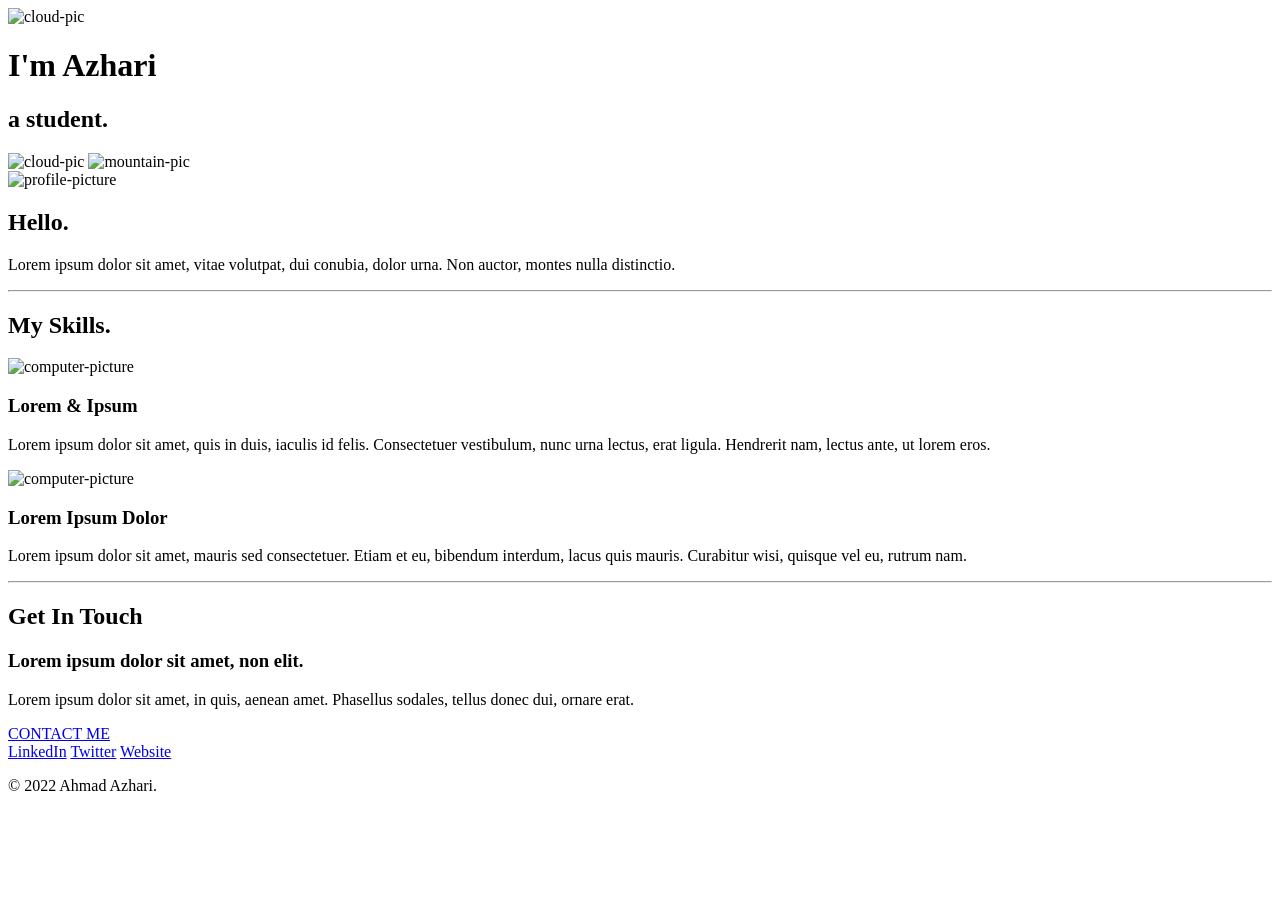
==== css-mysite/html/index.html @ f2881370 "simple personal site using html and css" ====
<!DOCTYPE html>
<html>
    <head>
        <meta charset="UTF-8" content>
        <title>Ahmad Azhari Site's</title>
        <link rel="stylesheet" href="css/styles.css">
        <link rel="icon" href="images/favicon.ico">
        <link rel="preconnect" href="https://fonts.googleapis.com">
        <link rel="preconnect" href="https://fonts.gstatic.com" crossorigin>
        <link href="https://fonts.googleapis.com/css2?family=Merriweather&family=Montserrat&family=Sacramento&display=swap" rel="stylesheet">

    </head>

    <body>
        <div class="top-container">
            <img class="top-cloud" src="images/cloud.png" alt="cloud-pic">
            <h1>I'm Azhari</h1>
            <h2>a student.</h2>
            <img class="bot-cloud" src="images/cloud.png" alt="cloud-pic">
            <img src="images/mountain.png" alt="mountain-pic">
        </div>
        <div class="middle-container">
            <div class="profile">
              <img class="vector-pic" src="images/foto azhari.JPG" alt="profile-picture">
              <h2>Hello.</h2>
              <p>Lorem ipsum dolor sit amet, vitae volutpat, dui conubia, dolor urna. Non auctor, montes nulla distinctio.</p>
            </div>
            <hr>
            <div class="skills">
              <h2>My Skills.</h2>
              <div class="skill-row">
                <img class="skill-img-1" src="images/computer.png" alt="computer-picture">
                <h3>Lorem & Ipsum</h3>
                <p class="skill-1-desc">Lorem ipsum dolor sit amet, quis in duis, iaculis id felis. Consectetuer vestibulum, nunc urna lectus, erat ligula. Hendrerit nam, lectus ante, ut lorem eros.</p>
              </div>
              <div class="skill-row">
                <img class="skill-img-2" src="images/computer.png" alt="computer-picture">
                <h3>Lorem Ipsum Dolor</h3>
                <p class="skill-2-desc">Lorem ipsum dolor sit amet, mauris sed consectetuer. Etiam et eu, bibendum interdum, lacus quis mauris. Curabitur wisi, quisque vel eu, rutrum nam.</p>
              </div>
            </div>
            <hr>
            <div class="contact-me">
              <h2>Get In Touch</h2>
              <h3>Lorem ipsum dolor sit amet, non elit.</h3>
              <p>Lorem ipsum dolor sit amet, in quis, aenean amet. Phasellus sodales, tellus donec dui, ornare erat.</p>
              <a class="btn" href="mailto:name@email.com">CONTACT ME</a>
            </div>
        </div>
          
          
        <div class="bottom-container">
            <a class="footer-link" href="https://www.linkedin.com/">LinkedIn</a>
            <a class="footer-link" href="https://twitter.com/">Twitter</a>
            <a class="footer-link" href="https://www.appbrewery.co/">Website</a>
            <p>© 2022 Ahmad Azhari.</p>
        </div>
    </body>
</html>
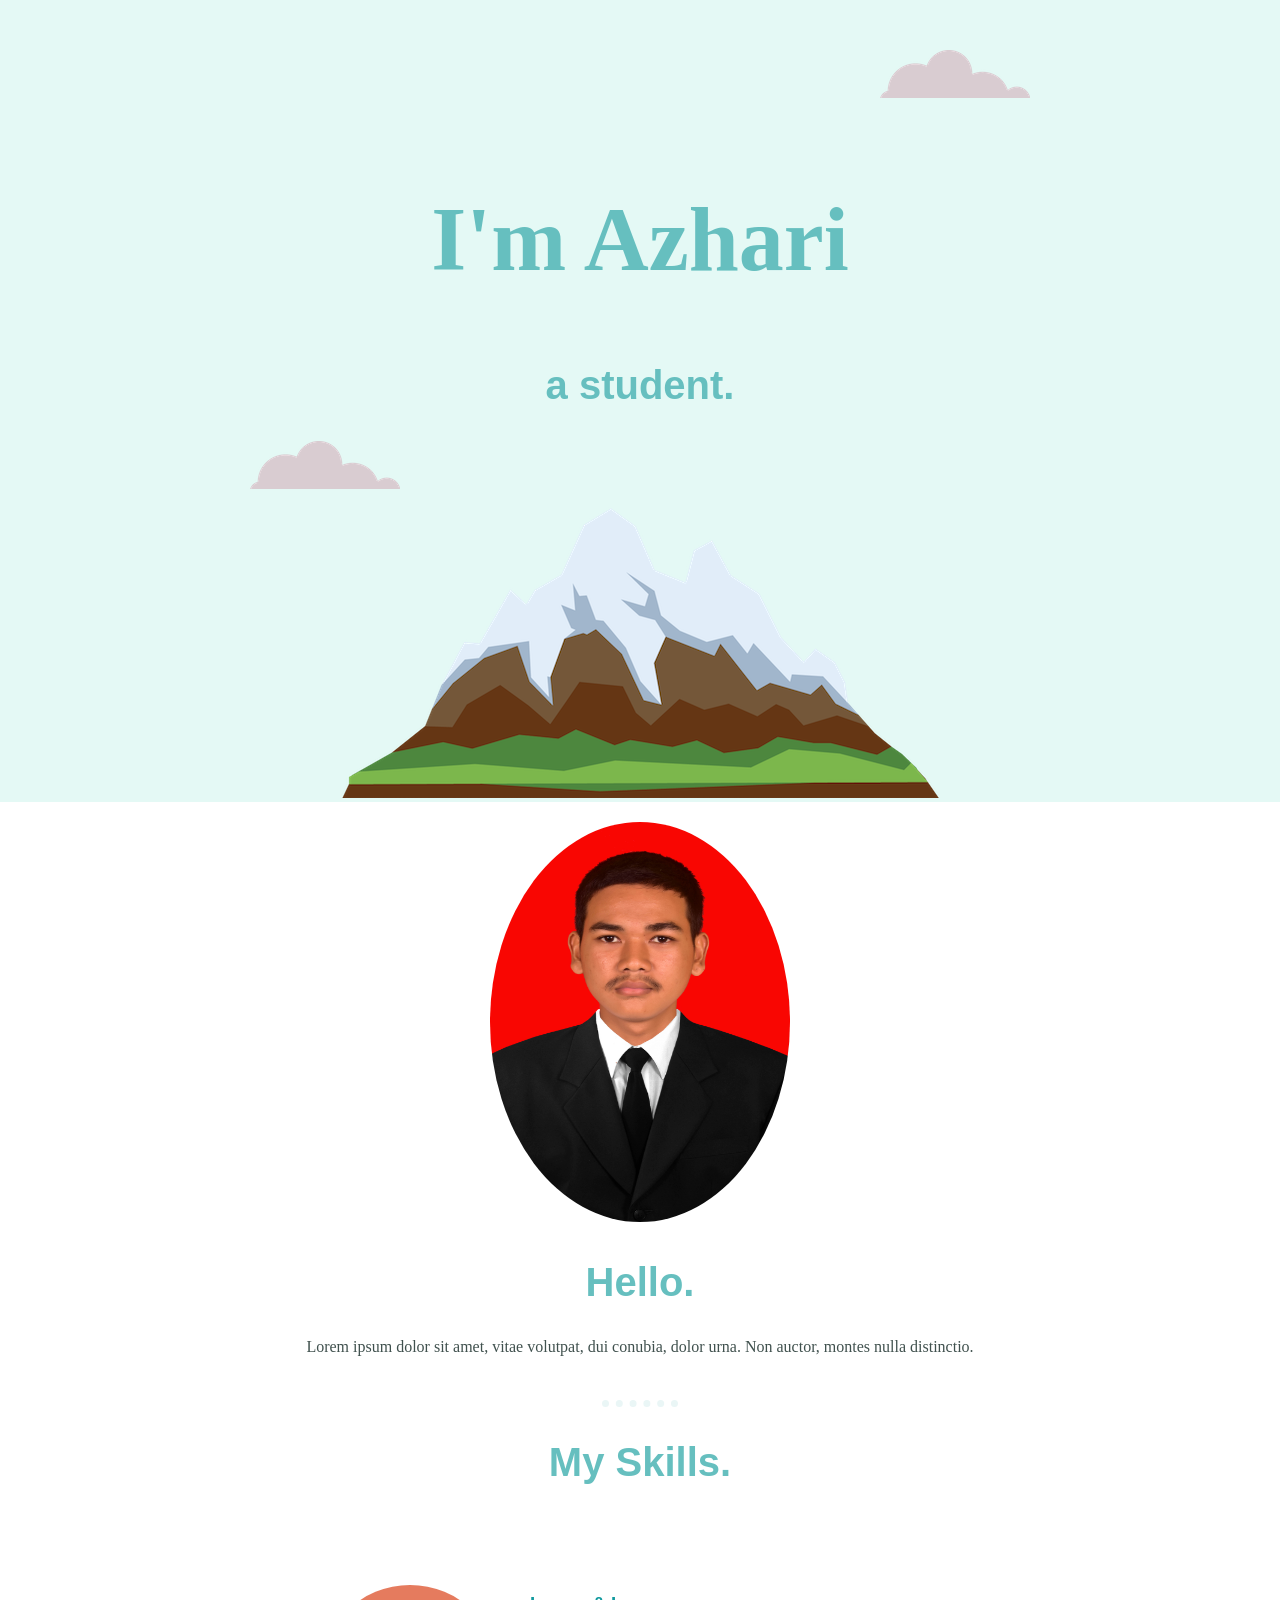
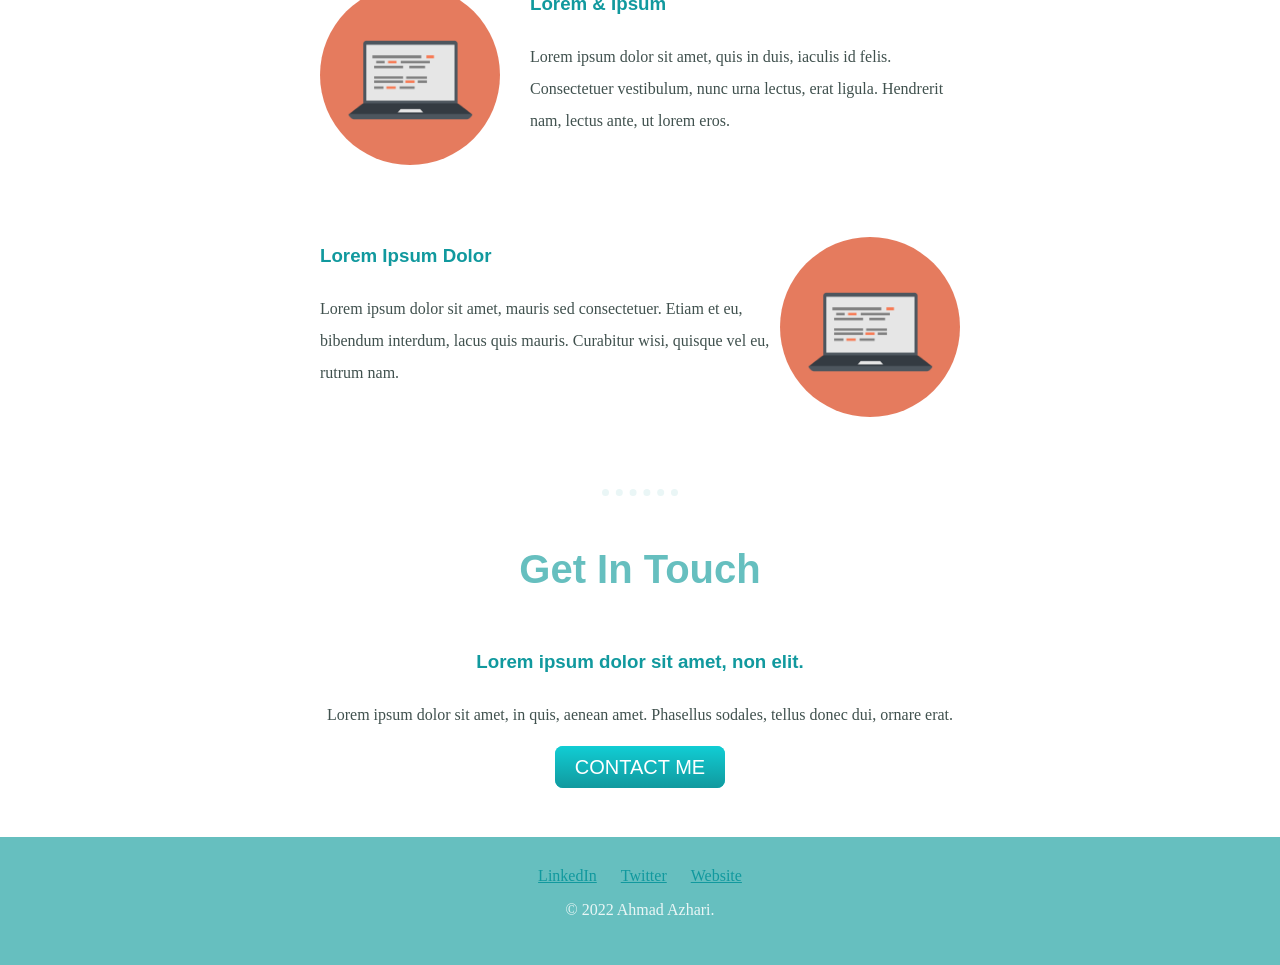
==== commit c444a816: "simple personal site using css and html" ====
--- a/css-mysite/html/index.html
+++ b/css-mysite/html/index.html
@@ -3,8 +3,8 @@
     <head>
         <meta charset="UTF-8" content>
         <title>Ahmad Azhari Site's</title>
-        <link rel="stylesheet" href="css/styles.css">
-        <link rel="icon" href="images/favicon.ico">
+        <link rel="stylesheet" href="../css/styles.css">
+        <link rel="icon" href="../images/favicon.ico">
         <link rel="preconnect" href="https://fonts.googleapis.com">
         <link rel="preconnect" href="https://fonts.gstatic.com" crossorigin>
         <link href="https://fonts.googleapis.com/css2?family=Merriweather&family=Montserrat&family=Sacramento&display=swap" rel="stylesheet">
@@ -13,15 +13,15 @@
 
     <body>
         <div class="top-container">
-            <img class="top-cloud" src="images/cloud.png" alt="cloud-pic">
+            <img class="top-cloud" src="../images/cloud.png" alt="cloud-pic">
             <h1>I'm Azhari</h1>
             <h2>a student.</h2>
-            <img class="bot-cloud" src="images/cloud.png" alt="cloud-pic">
-            <img src="images/mountain.png" alt="mountain-pic">
+            <img class="bot-cloud" src="../images/cloud.png" alt="cloud-pic">
+            <img src="../images/mountain.png" alt="mountain-pic">
         </div>
         <div class="middle-container">
             <div class="profile">
-              <img class="vector-pic" src="images/foto azhari.JPG" alt="profile-picture">
+              <img class="vector-pic" src="../images/foto azhari.JPG" alt="profile-picture">
               <h2>Hello.</h2>
               <p>Lorem ipsum dolor sit amet, vitae volutpat, dui conubia, dolor urna. Non auctor, montes nulla distinctio.</p>
             </div>
@@ -29,12 +29,12 @@
             <div class="skills">
               <h2>My Skills.</h2>
               <div class="skill-row">
-                <img class="skill-img-1" src="images/computer.png" alt="computer-picture">
+                <img class="skill-img-1" src="../images/computer.png" alt="computer-picture">
                 <h3>Lorem & Ipsum</h3>
                 <p class="skill-1-desc">Lorem ipsum dolor sit amet, quis in duis, iaculis id felis. Consectetuer vestibulum, nunc urna lectus, erat ligula. Hendrerit nam, lectus ante, ut lorem eros.</p>
               </div>
               <div class="skill-row">
-                <img class="skill-img-2" src="images/computer.png" alt="computer-picture">
+                <img class="skill-img-2" src="../images/computer.png" alt="computer-picture">
                 <h3>Lorem Ipsum Dolor</h3>
                 <p class="skill-2-desc">Lorem ipsum dolor sit amet, mauris sed consectetuer. Etiam et eu, bibendum interdum, lacus quis mauris. Curabitur wisi, quisque vel eu, rutrum nam.</p>
               </div>
@@ -50,9 +50,9 @@
           
           
         <div class="bottom-container">
-            <a class="footer-link" href="https://www.linkedin.com/">LinkedIn</a>
-            <a class="footer-link" href="https://twitter.com/">Twitter</a>
-            <a class="footer-link" href="https://www.appbrewery.co/">Website</a>
+            <a class="footer-link" href="https://www.linkedin.com/in/ahmad-azhari-b33840193/" target="_blank">LinkedIn</a>
+            <a class="footer-link" href="https://twitter.com/" target="_blank">Twitter</a>
+            <a class="footer-link" href="https://bio.link/ahmadazhari" target="_blank">Website</a>
             <p>© 2022 Ahmad Azhari.</p>
         </div>
     </body>
--- a/css-mysite/css/styles.css
+++ b/css-mysite/css/styles.css
@@ -0,0 +1,134 @@
+body {
+    margin: 0;
+    text-align: center;
+    font-family: 'Merriweather', serif;
+}
+
+h1 {
+    font-size: 5.625rem;
+    color:  #66BFBF;
+    margin: 50px auto 0 auto;
+    font-family: 'Sacramento', cursive;
+    line-height: 2;
+}
+
+h2 {
+    font-family: 'Montserrat', sans-serif;
+    font-size: 2.5rem;
+    font-weight: bold;
+    color:  #66BFBF;
+}
+
+h3 {
+    font-family: 'Montserrat', sans-serif;
+    color: #11999E;
+}
+
+hr {
+    border-width: 7px;
+    border-style: dotted none none;
+    color: #EAF6F6;
+    width: 6%;
+}
+
+.top-container {
+    padding-top: 100px;
+    position: relative;
+    background-color: #E4F9F5;
+    margin-left: 0;
+}
+
+.profile {
+    padding-top: 20px;
+    padding-bottom: 20px;
+}
+
+.middle-container {
+    color: #40514E;
+    margin-bottom: 50px;
+}
+
+.bottom-container {
+   padding: 30px;
+   background-color: #66BFBF;
+   color: #EAF6F6;
+   font-size: 16px;
+}
+
+.footer-link {
+    color: #11999E;
+    padding: 10px;
+}
+
+.skill-row {
+    width: 50%;
+    margin: 100px auto 100px auto;
+    text-align: left;
+    line-height: 2;
+}
+
+.vector-pic {
+    height: 400px;
+    width: 300px;
+    border-radius: 100%;
+}
+
+.skill-img-1 {
+    width: 25%;
+    width: 180px;
+    height: 180px;
+    float: left;
+    margin-right: 30px;
+    border-radius: 100%;
+}
+
+.skill-img-2 {
+    width: 25%;
+    width: 180px;
+    height: 180px;  
+    float: right;
+    margin-left: 10px;
+    border-radius: 100%;
+}
+
+.top-cloud {
+    position: absolute;
+    top: 50px;
+    right: 250px;
+}
+
+.bot-cloud {
+    position: absolute;
+    left: 250px;
+}
+
+.contact-me {
+    line-height: 2;
+}
+
+.btn {
+    background: #11cdd4;
+    background-image: -webkit-linear-gradient(top, #11cdd4, #11999e);
+    background-image: -moz-linear-gradient(top, #11cdd4, #11999e);
+    background-image: -ms-linear-gradient(top, #11cdd4, #11999e);
+    background-image: -o-linear-gradient(top, #11cdd4, #11999e);
+    background-image: linear-gradient(to bottom, #11cdd4, #11999e);
+    -webkit-border-radius: 8;
+    -moz-border-radius: 8;
+    border-radius: 8px;
+    font-family: Arial;
+    color: #ffffff;
+    font-size: 20px;
+    padding: 10px 20px 10px 20px;
+    text-decoration: none;
+  }
+  
+  .btn:hover {
+    background: #30e3cb;
+    background-image: -webkit-linear-gradient(top, #30e3cb, #2bc4ad);
+    background-image: -moz-linear-gradient(top, #30e3cb, #2bc4ad);
+    background-image: -ms-linear-gradient(top, #30e3cb, #2bc4ad);
+    background-image: -o-linear-gradient(top, #30e3cb, #2bc4ad);
+    background-image: linear-gradient(to bottom, #30e3cb, #2bc4ad);
+    text-decoration: none;
+  }
